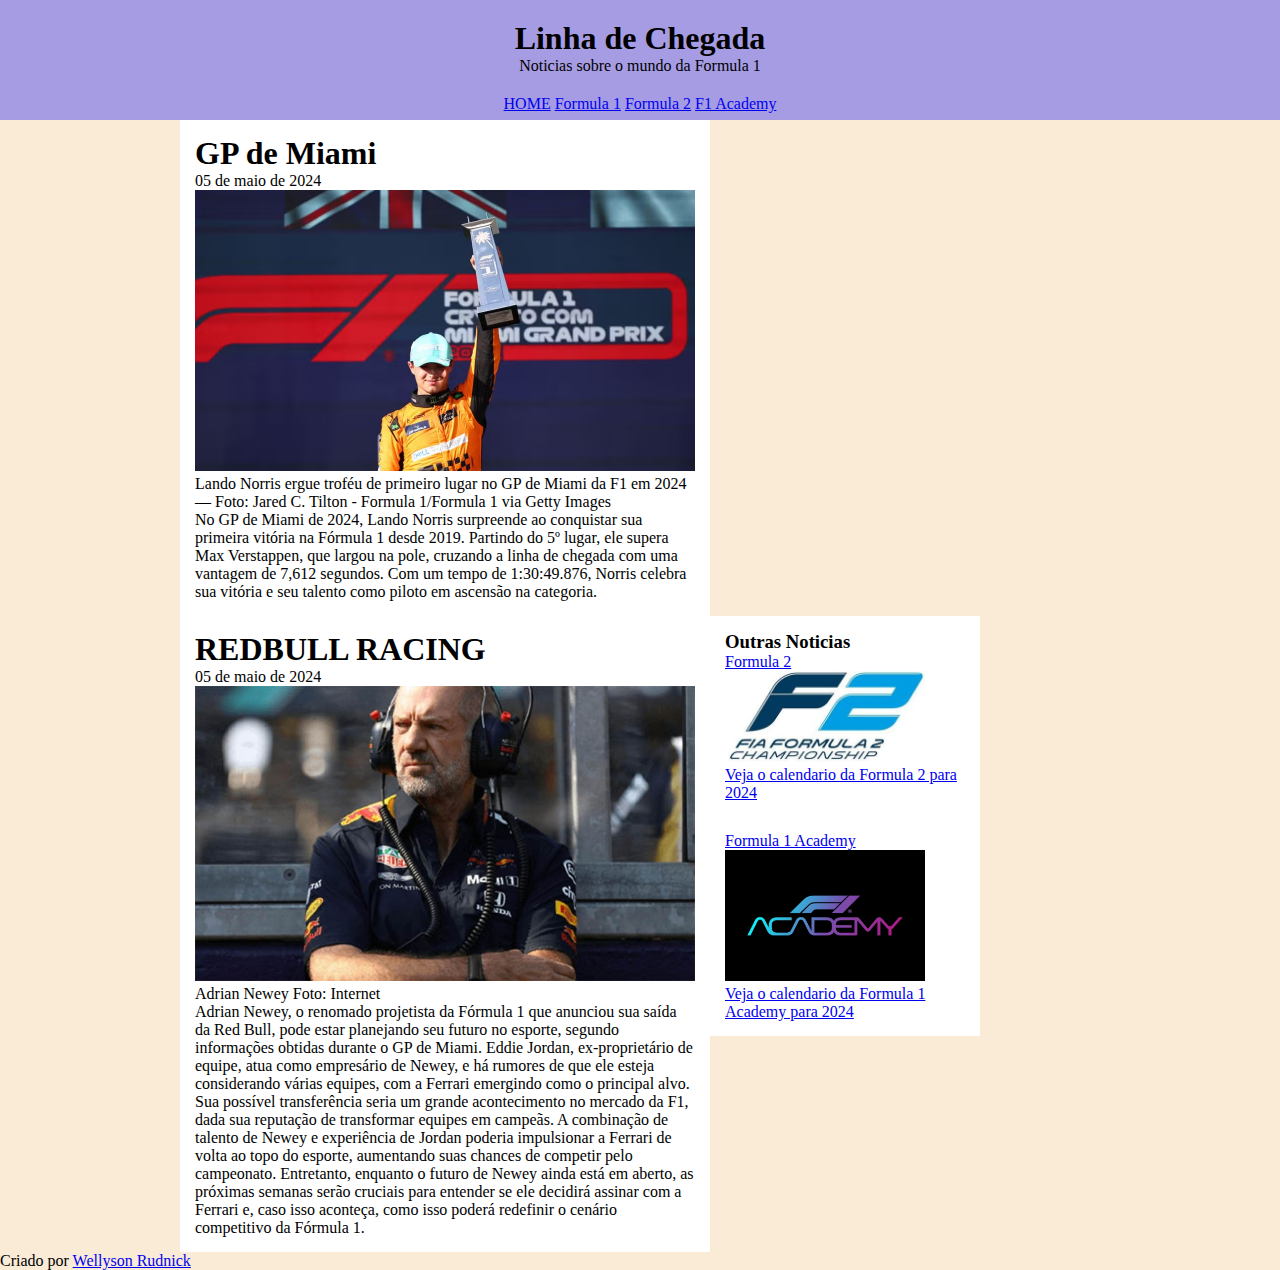
==== newsf1.html @ 61b3b918 "att 07-05" ====
<!DOCTYPE html>
<html lang="pt-br">
<head>
    <meta charset="UTF-8">
    <meta name="viewport" content="width=device-width, initial-scale=1.0">
    <link rel="stylesheet" href="css/style.css">
    <title>Tela inicial</title>
</head>
<body>
    <header>
        <h1>Linha de Chegada</h1>
        <p>Noticias sobre o mundo da Formula 1</p>
        <nav>
            <a href="index.html">HOME</a>
            <a href="newsf1.html">Formula 1</a>
            <a href="newsf2.html">Formula 2</a>
            <a href="newsf1academy.html">F1 Academy</a>
        </nav>
    </header>
    <main>
        <article>
            <h1>GP de Miami</h1>
            <p class="datepost">05 de maio de 2024</p>
            <img width="500px" src="img/gettyimages-2151617115.avif" alt="1ª vitória Lando Norris">
            <p>Lando Norris ergue troféu de primeiro lugar no GP de Miami da F1 em 2024 — Foto: Jared C. Tilton - Formula 1/Formula 1 via Getty Images</p>
            <p>No GP de Miami de 2024, Lando Norris surpreende ao conquistar sua primeira vitória na Fórmula 1 desde 2019. Partindo do 5º lugar, ele supera Max Verstappen, que largou na pole, cruzando a linha de chegada com uma vantagem de 7,612 segundos. Com um tempo de 1:30:49.876, Norris celebra sua vitória e seu talento como piloto em ascensão na categoria.</p>
        </article>
        <article>
            <h1>REDBULL RACING</h1>
            <p class="datepost">05 de maio de 2024</p>
            <img width="500px" src="img/adrian-newey.jpg" alt="adrian-newey">
            <p>Adrian Newey Foto: Internet</p>
            <p>Adrian Newey, o renomado projetista da Fórmula 1 que anunciou sua saída da Red Bull, pode estar planejando seu futuro no esporte, segundo informações obtidas durante o GP de Miami. Eddie Jordan, ex-proprietário de equipe, atua como empresário de Newey, e há rumores de que ele esteja considerando várias equipes, com a Ferrari emergindo como o principal alvo. Sua possível transferência seria um grande acontecimento no mercado da F1, dada sua reputação de transformar equipes em campeãs. A combinação de talento de Newey e experiência de Jordan poderia impulsionar a Ferrari de volta ao topo do esporte, aumentando suas chances de competir pelo campeonato. Entretanto, enquanto o futuro de Newey ainda está em aberto, as próximas semanas serão cruciais para entender se ele decidirá assinar com a Ferrari e, caso isso aconteça, como isso poderá redefinir o cenário competitivo da Fórmula 1.</p>
        </article>
        <aside>
            <article id="news">
                <h3>Outras Noticias</h3>
                    <a href="newsf2.html">
                        <p>Formula 2</p>
                        <img width="200px" src="img/FIA_Formula_2_Championship_logo.webp" alt="Formula2">
                        <p>Veja o calendario da Formula 2 para 2024</p>
                    </a>
            </article>
            <br>
            <article id="news">
                    <a href="newsf1academy.html">
                        <p>Formula 1 Academy</p>
                        <img width="200px" src="img/F1-Academy.jpg" alt="Formula 1 Academy">
                        <p>Veja o calendario da Formula 1 Academy para 2024</p>
                    </a>
            </article>
        </aside>
    </main>
    <footer class="clear">
        <p>Criado por <a href="https://www.instagram.com/welly_rudnick/" target="_blank" rel="external">Wellyson Rudnick</a></p>
    </footer>
</body>
</html>
---- css/style.css ----
@charset "UTF-8";

*{
    margin: 0;
    padding: 0;
}

body {
    background-color: antiquewhite;
}

header {
    background-color: rgba(0, 0, 255, 0.336);
    height: 100px;
    text-align: center;
    padding-top: 20px;
}

nav {
    margin-top: 20px;
}

main {
    width: 920px;
    margin: auto;
}

article {
    background-color: white;
    padding: 15px;
    width: 500px;
    float: left;
}

aside article {
    background-color: white;
    /* padding: 15px; */
    width:240px;
    /* float: right; */
}

.clear {
    clear: both;
}
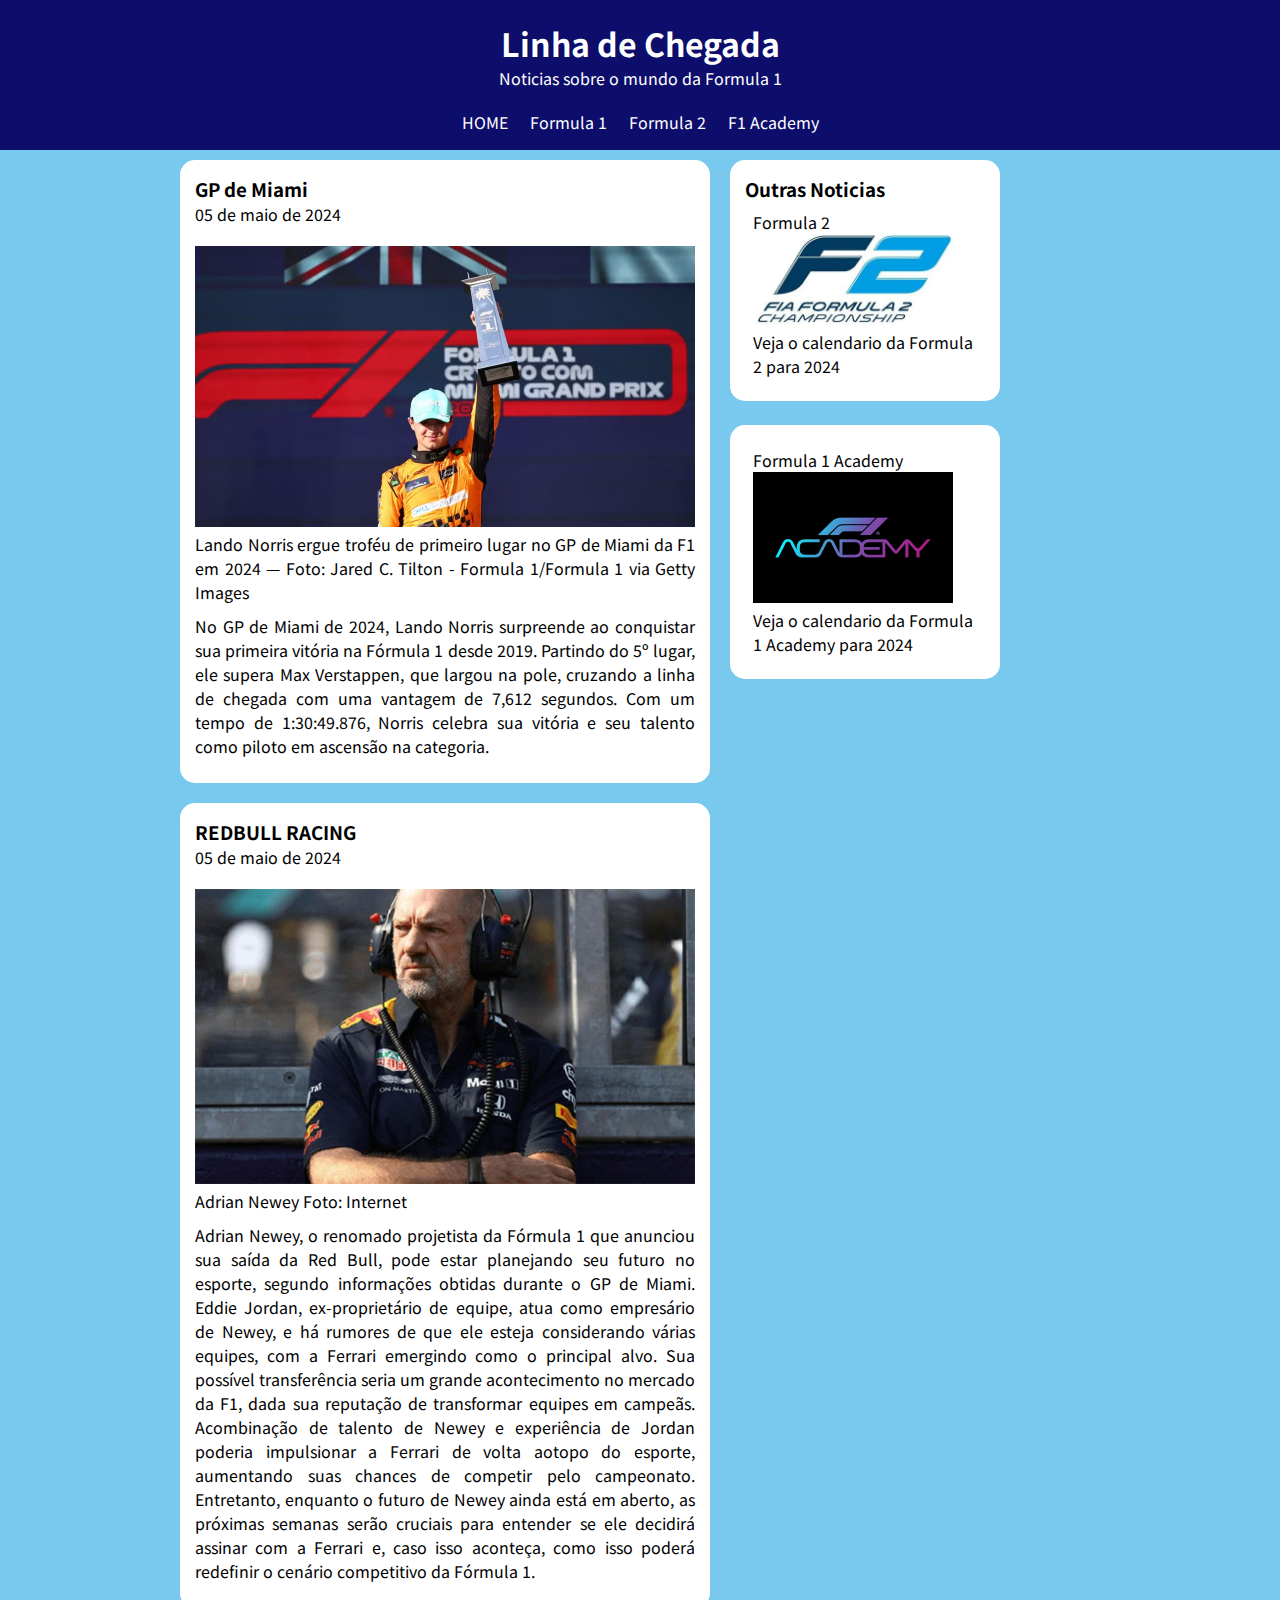
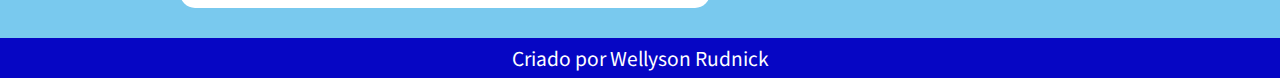
==== commit 5ade9b8b: "att 07-05" ====
--- a/newsf1.html
+++ b/newsf1.html
@@ -1,58 +1,92 @@
 <!DOCTYPE html>
 <html lang="pt-br">
+
 <head>
     <meta charset="UTF-8">
     <meta name="viewport" content="width=device-width, initial-scale=1.0">
     <link rel="stylesheet" href="css/style.css">
     <title>Tela inicial</title>
 </head>
+
 <body>
     <header>
         <h1>Linha de Chegada</h1>
         <p>Noticias sobre o mundo da Formula 1</p>
         <nav>
-            <a href="index.html">HOME</a>
-            <a href="newsf1.html">Formula 1</a>
-            <a href="newsf2.html">Formula 2</a>
-            <a href="newsf1academy.html">F1 Academy</a>
+            <li><a href="index.html">HOME</a></li>
+            <li><a href="newsf1.html">Formula 1</a></li>
+            <li><a href="newsf2.html">Formula 2</a></li>
+            <li><a href="newsf1academy.html">F1 Academy</a></li>
         </nav>
     </header>
     <main>
-        <article>
-            <h1>GP de Miami</h1>
-            <p class="datepost">05 de maio de 2024</p>
-            <img width="500px" src="img/gettyimages-2151617115.avif" alt="1ª vitória Lando Norris">
-            <p>Lando Norris ergue troféu de primeiro lugar no GP de Miami da F1 em 2024 — Foto: Jared C. Tilton - Formula 1/Formula 1 via Getty Images</p>
-            <p>No GP de Miami de 2024, Lando Norris surpreende ao conquistar sua primeira vitória na Fórmula 1 desde 2019. Partindo do 5º lugar, ele supera Max Verstappen, que largou na pole, cruzando a linha de chegada com uma vantagem de 7,612 segundos. Com um tempo de 1:30:49.876, Norris celebra sua vitória e seu talento como piloto em ascensão na categoria.</p>
-        </article>
-        <article>
-            <h1>REDBULL RACING</h1>
-            <p class="datepost">05 de maio de 2024</p>
-            <img width="500px" src="img/adrian-newey.jpg" alt="adrian-newey">
-            <p>Adrian Newey Foto: Internet</p>
-            <p>Adrian Newey, o renomado projetista da Fórmula 1 que anunciou sua saída da Red Bull, pode estar planejando seu futuro no esporte, segundo informações obtidas durante o GP de Miami. Eddie Jordan, ex-proprietário de equipe, atua como empresário de Newey, e há rumores de que ele esteja considerando várias equipes, com a Ferrari emergindo como o principal alvo. Sua possível transferência seria um grande acontecimento no mercado da F1, dada sua reputação de transformar equipes em campeãs. A combinação de talento de Newey e experiência de Jordan poderia impulsionar a Ferrari de volta ao topo do esporte, aumentando suas chances de competir pelo campeonato. Entretanto, enquanto o futuro de Newey ainda está em aberto, as próximas semanas serão cruciais para entender se ele decidirá assinar com a Ferrari e, caso isso aconteça, como isso poderá redefinir o cenário competitivo da Fórmula 1.</p>
-        </article>
-        <aside>
-            <article id="news">
-                <h3>Outras Noticias</h3>
-                    <a href="newsf2.html">
-                        <p>Formula 2</p>
-                        <img width="200px" src="img/FIA_Formula_2_Championship_logo.webp" alt="Formula2">
-                        <p>Veja o calendario da Formula 2 para 2024</p>
-                    </a>
-            </article>
-            <br>
-            <article id="news">
-                    <a href="newsf1academy.html">
-                        <p>Formula 1 Academy</p>
-                        <img width="200px" src="img/F1-Academy.jpg" alt="Formula 1 Academy">
-                        <p>Veja o calendario da Formula 1 Academy para 2024</p>
-                    </a>
-            </article>
-        </aside>
+        <div id="box">
+            <div id="post">
+                <article id="news">
+                    <h3>GP de Miami</h3>
+                    <p class="datepost">05 de maio de 2024</p>
+                    <img width="500px" src="img/gettyimages-2151617115.avif" alt="1ª vitória Lando Norris">
+                    <p class="pnews">
+                        Lando Norris ergue troféu de primeiro lugar no GP de Miami da F1 em 2024 — Foto: Jared C. Tilton -
+                        Formula 1/Formula 1 via Getty Images
+                    </p>
+                    <p class="pnews">
+                        No GP de Miami de 2024, Lando Norris surpreende ao conquistar sua primeira vitória na Fórmula 1
+                        desde 2019. Partindo do 5º lugar, ele supera Max Verstappen, que largou na pole, cruzando a linha de
+                        chegada com uma vantagem de 7,612 segundos. Com um tempo de 1:30:49.876, Norris celebra sua vitória
+                        e seu talento como piloto em ascensão na categoria.
+                    </p>
+                </article>
+                <article id="news">
+                    <h3>REDBULL RACING</h3>
+                    <p class="datepost pnews">05 de maio de 2024</p>
+                    <img width="500px" src="img/adrian-newey.jpg" alt="adrian-newey">
+                    <p class="pnews">
+                        Adrian Newey Foto: Internet
+                    </p>
+                    <p class="pnews">
+                        Adrian Newey, o renomado projetista da Fórmula 1 que anunciou sua saída da Red Bull,
+                        pode estar planejando seu futuro no esporte, segundo informações obtidas durante o GP de Miami.
+                        Eddie Jordan, ex-proprietário de equipe, atua como empresário de Newey, e há rumores de que ele
+                        esteja considerando várias equipes, com a Ferrari emergindo como o principal alvo. Sua possível
+                        transferência seria um grande acontecimento no mercado da F1, dada sua reputação de transformar
+                        equipes em campeãs. Acombinação de talento de Newey e experiência de Jordan poderia impulsionar a
+                        Ferrari de volta aotopo do esporte, aumentando suas chances de competir pelo campeonato. Entretanto,
+                        enquanto o futuro de Newey ainda está em aberto, as próximas semanas serão cruciais para entender se
+                        ele decidirá assinar com a Ferrari e, caso isso aconteça, como isso poderá redefinir o cenário
+                        competitivo da Fórmula 1.
+                    </p>
+                </article>
+            </div>
+            <aside>
+                <article>
+                    <div id="morenews">
+                        <h3>Outras Noticias</h3>
+                        <a href="newsf2.html">
+                            <p class="pmorenews">Formula 2 <br>
+                                <img width="200px" src="img/FIA_Formula_2_Championship_logo.webp" alt="Formula2"> <br>
+                                Veja o calendario da Formula 2 para 2024
+                            </p>
+                        </a>
+                    </div>
+                    <br>
+                    <div id="morenews">
+                        <a href="newsf1academy.html">
+                            <p class="pmorenews">
+                                Formula 1 Academy <br>
+                                <img width="200px" src="img/F1-Academy.jpg" alt="Formula 1 Academy"> <br>
+                                Veja o calendario da Formula 1 Academy para 2024
+                            </p>
+                        </a>
+                    </div>
+                </article>
+            </aside>
+        </div>
     </main>
     <footer class="clear">
-        <p>Criado por <a href="https://www.instagram.com/welly_rudnick/" target="_blank" rel="external">Wellyson Rudnick</a></p>
+        <p>Criado por <a href="https://www.instagram.com/welly_rudnick/" target="_blank" rel="external">Wellyson
+                Rudnick</a></p>
     </footer>
 </body>
+
 </html>--- a/css/style.css
+++ b/css/style.css
@@ -1,44 +1,127 @@
 @charset "UTF-8";
 
-*{
+@import url('https://fonts.googleapis.com/css2?family=Noto+Sans+KR:wght@100..900&display=swap');
+
+* {
+    font-family: "Noto Sans KR", sans-serif;
     margin: 0;
     padding: 0;
 }
 
+a {
+    text-decoration: none;
+    color: black;
+}
+
+
+.pnews {
+    margin-bottom: 10px;
+    text-align: justify;
+}
+
+.pmorenews {
+    margin: 5px;
+    /* border: 1px solid black; */
+    padding: 3px;
+    line-height: 1.5;
+}
+
+.pmorenews:hover {
+    transform: scale(1.05);
+}
+
 body {
-    background-color: antiquewhite;
+    background-color: #79C9EE;
+    
 }
 
 header {
-    background-color: rgba(0, 0, 255, 0.336);
-    height: 100px;
-    text-align: center;
+    color: white;
+    width: 100%;
+    min-width: 1024px;
+    margin: auto;
+    background-color: #0D0D6B;
+    height: 130px;
+    text-align: center; 
     padding-top: 20px;
+    
+}
+
+header p {
+    
+    text-align: center !important; 
 }
 
 nav {
+    
     margin-top: 20px;
+}
+
+nav li {
+    display: inline-block;
+}
+
+nav a {
+    color: white;
+    padding: 5px;
+    margin: 4px;
+}
+
+nav li:hover, nav a:hover {
+    margin: 0 0 -2px 0;
+    color: black;
+    background-color: white;
+    transform: scale(1.2);
+    border-radius: 10px;
 }
 
 main {
     width: 920px;
-    margin: auto;
+    margin: 0 auto;
+    margin-top: 10px;
+    margin-bottom: 10px;
 }
 
-article {
+#news {
+    border-radius: 15px;
+    display: block;
+    margin: 0 20px 20px 0;
     background-color: white;
     padding: 15px;
     width: 500px;
-    float: left;
 }
 
-aside article {
+#morenews {
+    border-radius: 15px;
     background-color: white;
-    /* padding: 15px; */
-    width:240px;
-    /* float: right; */
+    padding: 15px;
+    width: 240px;
 }
 
 .clear {
     clear: both;
+}
+
+#box {
+    margin: 0 auto;
+    display: flex;
+}
+
+.datepost {
+    margin-bottom: 20px;
+}
+
+footer, footer a {
+    width: 100%;
+    min-width: 1024px;
+    background-color: #0606C4;
+    height: 40px;
+    text-align: center;
+    line-height: 40px;
+    color: white;
+    font-size: 1.2rem;
+}
+
+#post {
+    display: block;
 }